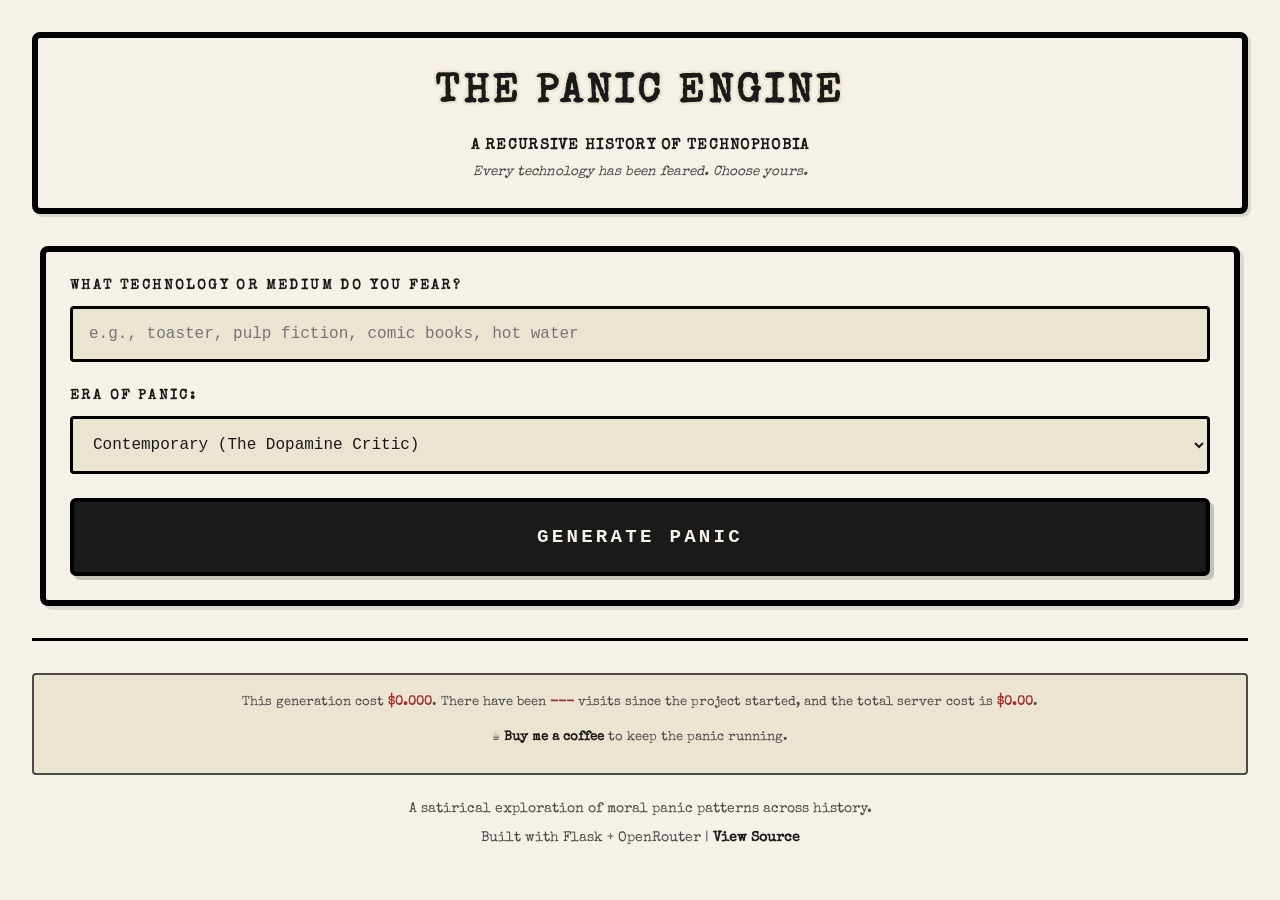
==== index.html @ 598c80df "Initial commit: The Panic Engine - vintage propaganda manifesto generator Complete vintage moral pan" ====
<!DOCTYPE html>
<html lang="en">
<head>
    <meta charset="UTF-8">
    <meta name="viewport" content="width=device-width, initial-scale=1.0">
    <title>THE PANIC ENGINE - A Recursive History of Technophobia</title>
    <meta name="description" content="Generate satirical moral panic manifestos against any technology, filtered through historical era anxieties.">
    <link rel="preconnect" href="https://fonts.googleapis.com">
    <link rel="preconnect" href="https://fonts.gstatic.com" crossorigin>
    <link href="https://fonts.googleapis.com/css2?family=Special+Elite&display=swap" rel="stylesheet">
    <link rel="stylesheet" href="styles.css">
</head>
<body>
    <header>
        <h1>THE PANIC ENGINE</h1>
        <p class="tagline">A Recursive History of Technophobia</p>
        <p class="subtitle">Every technology has been feared. Choose yours.</p>
    </header>

    <main>
        <!-- Output zone at TOP -->
        <section class="output-zone hidden">
            <div class="manifesto-container">
                <h2>THE MANIFESTO</h2>

                <!-- Panic card image at top center -->
                <img id="panic-card" class="panic-card" src="data:image/svg+xml,%3Csvg xmlns='http://www.w3.org/2000/svg' width='400' height='600' viewBox='0 0 400 600'%3E%3Crect width='400' height='600' fill='%23f5f1e8'/%3E%3Crect x='10' y='10' width='380' height='580' fill='none' stroke='%231a1a1a' stroke-width='8' rx='12'/%3E%3Ctext x='200' y='300' font-family='Courier New' font-size='20' text-anchor='middle' fill='%231a1a1a'%3EGenerating%3C/text%3E%3Ctext x='200' y='330' font-family='Courier New' font-size='20' text-anchor='middle' fill='%231a1a1a'%3EPanic Card...%3C/text%3E%3C/svg%3E" alt="Panic Card">

                <div id="manifesto-text" class="manifesto-text"></div>
                <button id="copy-btn" class="action-btn">📋 COPY TEXT</button>
            </div>
        </section>

        <div id="status" class="status-message"></div>

        <!-- Generator controls at BOTTOM -->
        <section class="input-zone">
            <div class="input-group">
                <label for="tech-input">What technology or medium do you fear?</label>
                <input
                    type="text"
                    id="tech-input"
                    placeholder="e.g., toaster, pulp fiction, comic books, hot water"
                    autocomplete="off"
                >
            </div>

            <div class="input-group">
                <label for="era-select">Era of panic:</label>
                <select id="era-select">
                    <option value="antiquity">Antiquity (The Philosopher)</option>
                    <option value="victorian">Victorian (The Moralist)</option>
                    <option value="atomic">Atomic Age (The Conformist)</option>
                    <option value="contemporary" selected>Contemporary (The Dopamine Critic)</option>
                    <option value="auto">Let the Engine Decide</option>
                </select>
            </div>

            <button id="generate-btn" class="generate-btn">GENERATE PANIC</button>
        </section>
    </main>

    <footer>
        <div class="stats-narrative">
            <p id="stats-text">
                This generation cost <span id="cost-amount">$0.000</span>.
                There have been <span id="stats-visits">---</span> visits since the project started,
                and the total server cost is <span id="stats-total-cost">$0.00</span>.
            </p>
            <p class="coffee-link">
                <a href="https://buymeacoffee.com/altheacode" target="_blank">☕ Buy me a coffee</a> to keep the panic running.
            </p>
        </div>
        <p class="project-info">A satirical exploration of moral panic patterns across history.</p>
        <p class="project-info">Built with Flask + OpenRouter | <a href="https://github.com/altheacode" target="_blank">View Source</a></p>
    </footer>

    <script src="app.js"></script>
</body>
</html>
---- styles.css ----
/* THE PANIC ENGINE - Vintage Propaganda Pamphlet Aesthetic */

:root {
    --paper: #f5f1e8;
    --paper-dark: #ebe4d1;
    --ink: #1a1a1a;
    --ink-light: #4a4a4a;
    --border: #000000;
    --error: #8b0000;
    --highlight: #a52a2a;
}

* {
    margin: 0;
    padding: 0;
    box-sizing: border-box;
}

body {
    background: var(--paper);
    color: var(--ink);
    font-family: 'Special Elite', 'Courier New', 'Courier', monospace;
    line-height: 1.6;
    padding: 2rem;
    min-height: 100vh;
}

header {
    text-align: center;
    margin-bottom: 1.5rem;
    padding: 1.5rem;
    border: 6px solid var(--border);
    border-radius: 8px;
    background: var(--paper);
    box-shadow: 3px 3px 0 rgba(0,0,0,0.1);
}

h1 {
    font-size: 2.5rem;
    letter-spacing: 0.2rem;
    margin-bottom: 0.5rem;
    font-weight: 900;
    text-transform: uppercase;
    /* Inline/outline text effect like the sample cards */
    text-shadow:
        -2px -2px 0 var(--paper-dark),
        2px -2px 0 var(--paper-dark),
        -2px 2px 0 var(--paper-dark),
        2px 2px 0 var(--paper-dark);
}

.tagline {
    font-size: 0.95rem;
    margin-bottom: 0.25rem;
    font-weight: bold;
    text-transform: uppercase;
    letter-spacing: 0.08rem;
}

.subtitle {
    font-size: 0.85rem;
    color: var(--ink-light);
    font-style: italic;
}

main {
    max-width: 1200px;
    margin: 0 auto;
}

/* Input Zone - Card Style (now at bottom) */
.input-zone {
    margin-top: 2rem;
    padding: 1.5rem;
    border: 6px solid var(--border);
    border-radius: 8px;
    background: var(--paper);
    box-shadow: 4px 4px 0 rgba(0,0,0,0.1);
}

.input-group {
    margin-bottom: 1.5rem;
}

label {
    display: block;
    margin-bottom: 0.5rem;
    font-size: 0.85rem;
    text-transform: uppercase;
    letter-spacing: 0.15rem;
    font-weight: bold;
}

input[type="text"],
select {
    width: 100%;
    padding: 1rem;
    background: var(--paper-dark);
    color: var(--ink);
    border: 3px solid var(--border);
    border-radius: 4px;
    font-family: 'Courier New', monospace;
    font-size: 1rem;
}

input[type="text"]:focus,
select:focus {
    outline: none;
    background: #fff;
    border-color: var(--ink);
}

.generate-btn {
    width: 100%;
    padding: 1.5rem;
    background: var(--ink);
    color: var(--paper);
    border: 4px solid var(--border);
    border-radius: 6px;
    font-family: 'Courier New', monospace;
    font-size: 1.2rem;
    font-weight: bold;
    letter-spacing: 0.2rem;
    text-transform: uppercase;
    cursor: pointer;
    transition: all 0.2s;
    box-shadow: 4px 4px 0 rgba(0,0,0,0.2);
}

.generate-btn:hover {
    transform: translate(2px, 2px);
    box-shadow: 2px 2px 0 rgba(0,0,0,0.2);
}

.generate-btn:active {
    transform: translate(4px, 4px);
    box-shadow: none;
}

.generate-btn:disabled {
    opacity: 0.6;
    cursor: not-allowed;
    animation: pulse 1.5s infinite;
}

@keyframes pulse {
    0%, 100% { opacity: 0.6; }
    50% { opacity: 0.8; }
}

/* Output Zone - at top of page */
.output-zone {
    margin-bottom: 1.5rem;
}

.output-zone.hidden {
    display: none;
}

.manifesto-container {
    border: 6px solid var(--border);
    border-radius: 8px;
    padding: 1.5rem;
    background: var(--paper);
    box-shadow: 4px 4px 0 rgba(0,0,0,0.1);
}

.panic-card {
    display: block;
    max-width: 250px;
    width: 100%;
    height: auto;
    margin: 0 auto 1.5rem auto;
    border: 3px solid var(--border);
    border-radius: 4px;
    box-shadow: 2px 2px 0 rgba(0,0,0,0.1);
}

h2 {
    font-size: 1.1rem;
    letter-spacing: 0.15rem;
    margin-bottom: 1rem;
    text-transform: uppercase;
    font-weight: 900;
    text-align: center;
    border-bottom: 2px solid var(--border);
    padding-bottom: 0.4rem;
}

.manifesto-text {
    margin-bottom: 1rem;
    font-size: 0.95rem;
    line-height: 1.8;
}

.manifesto-text h3 {
    font-size: 1.4rem;
    font-weight: 900;
    margin-bottom: 1rem;
    text-transform: uppercase;
    letter-spacing: 0.12rem;
    text-align: center;
}

.manifesto-text p {
    margin-bottom: 1rem;
}

.manifesto-text strong {
    font-weight: 900;
    color: var(--ink);
}


.action-btn {
    width: 100%;
    padding: 1rem;
    background: var(--paper-dark);
    color: var(--ink);
    border: 3px solid var(--border);
    border-radius: 4px;
    font-family: 'Courier New', monospace;
    font-size: 0.9rem;
    font-weight: bold;
    cursor: pointer;
    transition: all 0.2s;
    text-transform: uppercase;
    letter-spacing: 0.1rem;
}

.action-btn:hover {
    background: var(--ink);
    color: var(--paper);
}

/* Footer with narrative stats */
.stats-narrative {
    margin-bottom: 1.5rem;
    padding: 1rem;
    background: var(--paper-dark);
    border: 2px solid var(--ink-light);
    border-radius: 4px;
}

.stats-narrative p {
    font-size: 0.8rem;
    line-height: 1.8;
    margin-bottom: 0.5rem;
}

.stats-narrative #cost-amount,
.stats-narrative #stats-visits,
.stats-narrative #stats-total-cost {
    font-weight: bold;
    color: var(--highlight);
}

.coffee-link {
    margin-top: 0.75rem;
    font-size: 0.8rem;
}

.coffee-link a {
    color: var(--ink);
    font-weight: bold;
    text-decoration: none;
}

.coffee-link a:hover {
    text-decoration: underline;
}

.project-info {
    margin-bottom: 0.5rem;
}

/* Status Messages */
.status-message {
    padding: 1rem;
    margin-top: 2rem;
    border: 3px solid var(--border);
    border-radius: 4px;
    text-align: center;
    display: none;
    background: var(--paper-dark);
    font-weight: bold;
    text-transform: uppercase;
    font-size: 0.9rem;
    letter-spacing: 0.05rem;
}

.status-message.show {
    display: block;
}

.status-message.error {
    border-color: var(--error);
    color: var(--error);
    background: #fef5f5;
}

/* Footer */
footer {
    text-align: center;
    padding-top: 2rem;
    margin-top: 2rem;
    border-top: 3px solid var(--border);
    color: var(--ink-light);
    font-size: 0.85rem;
}

footer a {
    color: var(--ink);
    text-decoration: none;
    font-weight: bold;
}

footer a:hover {
    text-decoration: underline;
}

/* Responsive Design */
@media (max-width: 768px) {
    body {
        padding: 1rem;
    }

    h1 {
        font-size: 2rem;
        letter-spacing: 0.2rem;
    }

    header {
        padding: 1.5rem;
        border-width: 6px;
    }

    .panic-card {
        max-width: 100%;
    }

    .cost-grid {
        grid-template-columns: 1fr 1fr;
    }
}

@media (max-width: 480px) {
    h1 {
        font-size: 1.5rem;
        letter-spacing: 0.15rem;
    }

    .tagline {
        font-size: 0.9rem;
    }

    .cost-grid {
        grid-template-columns: 1fr;
    }

    .input-zone,
    .manifesto-container,
    .card-container,
    .cost-zone {
        padding: 1rem;
    }
}

/* Add subtle texture overlay (optional) */
body::before {
    content: '';
    position: fixed;
    top: 0;
    left: 0;
    width: 100%;
    height: 100%;
    opacity: 0.03;
    pointer-events: none;
    background-image:
        repeating-linear-gradient(0deg, transparent, transparent 2px, rgba(0,0,0,0.05) 2px, rgba(0,0,0,0.05) 4px);
    z-index: -1;
}
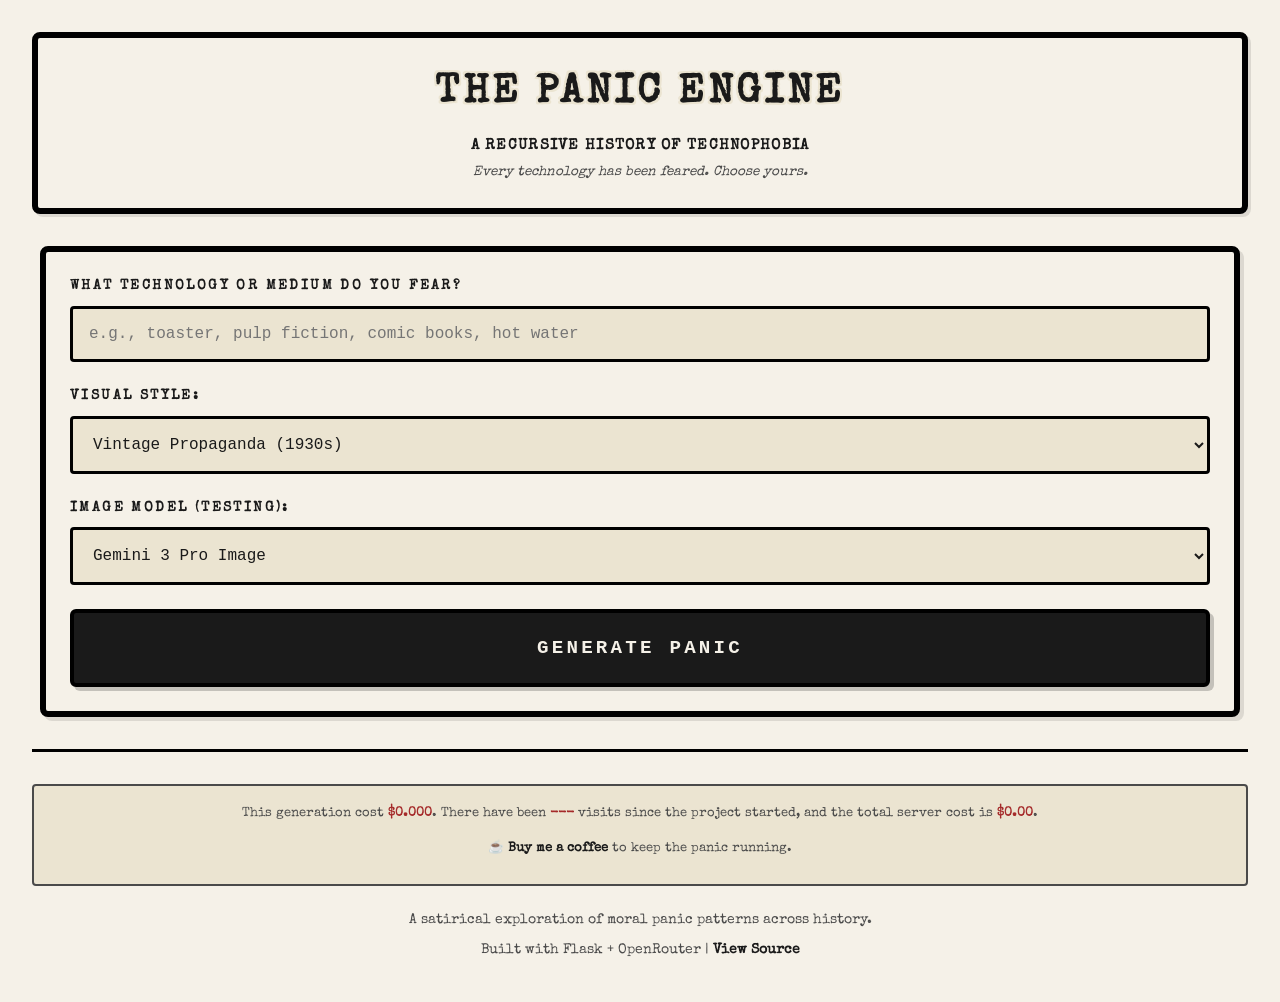
==== commit 10e0ba1e: "Add dynamic styling system and AI-driven UX improvements Major Features: - AI auto-selects era based" ====
--- a/index.html
+++ b/index.html
@@ -7,8 +7,9 @@
     <meta name="description" content="Generate satirical moral panic manifestos against any technology, filtered through historical era anxieties.">
     <link rel="preconnect" href="https://fonts.googleapis.com">
     <link rel="preconnect" href="https://fonts.gstatic.com" crossorigin>
-    <link href="https://fonts.googleapis.com/css2?family=Special+Elite&display=swap" rel="stylesheet">
+    <link href="https://fonts.googleapis.com/css2?family=Special+Elite&family=Oswald:wght@400;700&family=Archivo+Black&family=Courier+Prime:wght@400;700&family=VT323&display=swap" rel="stylesheet">
     <link rel="stylesheet" href="styles.css">
+    <link rel="stylesheet" href="styles-indie.css" id="indie-styles" disabled>
 </head>
 <body>
     <header>
@@ -23,10 +24,12 @@
             <div class="manifesto-container">
                 <h2>THE MANIFESTO</h2>
 
-                <!-- Panic card image at top center -->
-                <img id="panic-card" class="panic-card" src="data:image/svg+xml,%3Csvg xmlns='http://www.w3.org/2000/svg' width='400' height='600' viewBox='0 0 400 600'%3E%3Crect width='400' height='600' fill='%23f5f1e8'/%3E%3Crect x='10' y='10' width='380' height='580' fill='none' stroke='%231a1a1a' stroke-width='8' rx='12'/%3E%3Ctext x='200' y='300' font-family='Courier New' font-size='20' text-anchor='middle' fill='%231a1a1a'%3EGenerating%3C/text%3E%3Ctext x='200' y='330' font-family='Courier New' font-size='20' text-anchor='middle' fill='%231a1a1a'%3EPanic Card...%3C/text%3E%3C/svg%3E" alt="Panic Card">
+                <div class="manifesto-content">
+                    <div id="manifesto-text" class="manifesto-text">
+                        <!-- Panic card will be inserted after h3 by JavaScript -->
+                    </div>
+                </div>
 
-                <div id="manifesto-text" class="manifesto-text"></div>
                 <button id="copy-btn" class="action-btn">📋 COPY TEXT</button>
             </div>
         </section>
@@ -46,13 +49,18 @@
             </div>
 
             <div class="input-group">
-                <label for="era-select">Era of panic:</label>
-                <select id="era-select">
-                    <option value="antiquity">Antiquity (The Philosopher)</option>
-                    <option value="victorian">Victorian (The Moralist)</option>
-                    <option value="atomic">Atomic Age (The Conformist)</option>
-                    <option value="contemporary" selected>Contemporary (The Dopamine Critic)</option>
-                    <option value="auto">Let the Engine Decide</option>
+                <label for="style-select">Visual Style:</label>
+                <select id="style-select">
+                    <option value="vintage">Vintage Propaganda (1930s)</option>
+                    <option value="indie">Indie Comics (Contemporary)</option>
+                </select>
+            </div>
+
+            <div class="input-group">
+                <label for="model-select">Image Model (testing):</label>
+                <select id="model-select">
+                    <option value="google/gemini-3-pro-image-preview">Gemini 3 Pro Image</option>
+                    <option value="openai/gpt-5-image-mini">GPT-5 Image Mini</option>
                 </select>
             </div>
 
--- a/styles.css
+++ b/styles.css
@@ -25,6 +25,57 @@
     min-height: 100vh;
 }
 
+/* Dynamic font categories based on technology type */
+.manifesto-container.font-industrial {
+    font-family: 'Oswald', sans-serif;
+    font-weight: 500;
+    letter-spacing: 0.03rem;
+}
+
+.manifesto-container.font-industrial .manifesto-text {
+    font-size: 1.15rem;
+    line-height: 1.8;
+}
+
+.manifesto-container.font-domestic {
+    font-family: 'Special Elite', 'Courier New', monospace;
+}
+
+.manifesto-container.font-domestic .manifesto-text {
+    font-size: 1.1rem;
+    line-height: 1.9;
+}
+
+.manifesto-container.font-media {
+    font-family: 'Archivo Black', sans-serif;
+    letter-spacing: 0.02rem;
+}
+
+.manifesto-container.font-media .manifesto-text {
+    font-size: 1.15rem;
+    line-height: 1.8;
+}
+
+.manifesto-container.font-medical {
+    font-family: 'Courier Prime', 'Courier New', monospace;
+    letter-spacing: 0.01rem;
+}
+
+.manifesto-container.font-medical .manifesto-text {
+    font-size: 1.1rem;
+    line-height: 1.9;
+}
+
+.manifesto-container.font-digital {
+    font-family: 'VT323', monospace;
+    letter-spacing: 0.02rem;
+}
+
+.manifesto-container.font-digital .manifesto-text {
+    font-size: 1.35rem;
+    line-height: 1.8;
+}
+
 header {
     text-align: center;
     margin-bottom: 1.5rem;
@@ -165,51 +216,78 @@
     box-shadow: 4px 4px 0 rgba(0,0,0,0.1);
 }
 
+.manifesto-content {
+    overflow: auto; /* Clearfix for float */
+}
+
 .panic-card {
-    display: block;
-    max-width: 250px;
+    float: right;
+    max-width: 350px;
     width: 100%;
     height: auto;
-    margin: 0 auto 1.5rem auto;
+    margin: 0 0 1.5rem 1.5rem;
     border: 3px solid var(--border);
     border-radius: 4px;
     box-shadow: 2px 2px 0 rgba(0,0,0,0.1);
+    opacity: 1;
+    transition: opacity 0.5s ease-in-out, box-shadow 0.5s ease-in-out;
+}
+
+/* Loading state - lighter opacity with pulsing glow */
+.panic-card.loading {
+    opacity: 0.5;
+    animation: pulseGlow 2s ease-in-out infinite;
+}
+
+/* Loaded state - full opacity, bold presence */
+.panic-card.loaded {
+    opacity: 1;
+    box-shadow: 4px 4px 0 rgba(0,0,0,0.3);
+}
+
+@keyframes pulseGlow {
+    0%, 100% {
+        box-shadow: 2px 2px 0 rgba(0,0,0,0.1), 0 0 25px rgba(255, 200, 0, 0.4);
+        opacity: 0.5;
+    }
+    50% {
+        box-shadow: 2px 2px 0 rgba(0,0,0,0.2), 0 0 40px rgba(255, 80, 0, 0.6);
+        opacity: 0.7;
+    }
 }
 
 h2 {
-    font-size: 1.1rem;
-    letter-spacing: 0.15rem;
-    margin-bottom: 1rem;
+    font-size: 3.5rem;
+    letter-spacing: 0.25rem;
+    margin-bottom: 1.5rem;
     text-transform: uppercase;
     font-weight: 900;
     text-align: center;
-    border-bottom: 2px solid var(--border);
-    padding-bottom: 0.4rem;
+    border-bottom: 4px solid var(--border);
+    padding-bottom: 0.75rem;
 }
 
 .manifesto-text {
     margin-bottom: 1rem;
-    font-size: 0.95rem;
-    line-height: 1.8;
+    font-size: 1.1rem;
+    line-height: 1.9;
 }
 
 .manifesto-text h3 {
-    font-size: 1.4rem;
+    font-size: 2.5rem;
     font-weight: 900;
-    margin-bottom: 1rem;
-    text-transform: uppercase;
-    letter-spacing: 0.12rem;
+    margin-bottom: 1.5rem;
+    text-transform: uppercase;
+    letter-spacing: 0.2rem;
     text-align: center;
+    clear: both;
+    width: 100%;
 }
 
 .manifesto-text p {
     margin-bottom: 1rem;
 }
 
-.manifesto-text strong {
-    font-weight: 900;
-    color: var(--ink);
-}
 
 
 .action-btn {
@@ -336,7 +414,14 @@
     }
 
     .panic-card {
+        float: none;
         max-width: 100%;
+        margin: 0 auto 1.5rem auto;
+    }
+
+    /* Keep animations on mobile */
+    .panic-card.loading {
+        animation: pulseGlow 2s ease-in-out infinite;
     }
 
     .cost-grid {
--- a/styles-indie.css
+++ b/styles-indie.css
@@ -0,0 +1,170 @@
+/* INDIE COMICS STYLE - Contemporary, colorful, Daniel Clowes aesthetic */
+
+:root {
+    --paper: #f8f4e6;
+    --paper-dark: #e8dcc0;
+    --ink: #2d2d2d;
+    --ink-light: #6a6a6a;
+    --border: #2d2d2d;
+    --accent-yellow: #f4d03f;
+    --accent-blue: #7fb3d5;
+    --accent-pink: #f5b7b1;
+    --accent-coral: #ec7063;
+}
+
+body {
+    background: var(--paper);
+    background-image:
+        repeating-linear-gradient(0deg, transparent, transparent 40px, rgba(0,0,0,0.02) 40px, rgba(0,0,0,0.02) 41px);
+}
+
+header {
+    background: linear-gradient(135deg, var(--accent-yellow) 0%, var(--accent-coral) 100%);
+    border: 4px solid var(--border);
+    box-shadow: 6px 6px 0 rgba(0,0,0,0.15);
+}
+
+h1 {
+    color: var(--ink);
+    text-shadow:
+        3px 3px 0 rgba(255,255,255,0.5),
+        -1px -1px 0 var(--border);
+}
+
+.tagline {
+    color: var(--ink);
+    opacity: 0.85;
+}
+
+.subtitle {
+    color: var(--ink);
+    opacity: 0.7;
+}
+
+.input-zone {
+    background: #ffffff;
+    border: 4px solid var(--border);
+    box-shadow: 6px 6px 0 rgba(0,0,0,0.1);
+}
+
+.generate-btn {
+    background: var(--accent-coral);
+    color: white;
+    border: 4px solid var(--border);
+    box-shadow: 5px 5px 0 rgba(0,0,0,0.2);
+    text-shadow: 1px 1px 0 rgba(0,0,0,0.2);
+}
+
+.generate-btn:hover {
+    background: var(--accent-pink);
+    transform: translate(3px, 3px);
+    box-shadow: 2px 2px 0 rgba(0,0,0,0.2);
+}
+
+.generate-btn:active {
+    transform: translate(5px, 5px);
+    box-shadow: none;
+}
+
+.manifesto-container {
+    background: #ffffff;
+    border: 4px solid var(--border);
+    box-shadow: 6px 6px 0 rgba(0,0,0,0.1);
+}
+
+h2 {
+    background: linear-gradient(90deg, var(--accent-blue) 0%, var(--accent-pink) 100%);
+    color: white;
+    border-bottom: none;
+    padding: 1rem;
+    margin: -1.5rem -1.5rem 1.5rem -1.5rem;
+    text-shadow: 2px 2px 0 rgba(0,0,0,0.2);
+    border-radius: 4px 4px 0 0;
+    clear: both;
+}
+
+.manifesto-content {
+    clear: both;
+}
+
+.panic-card {
+    max-width: 400px;
+    clear: right;
+}
+
+.manifesto-text h3 {
+    color: var(--accent-coral);
+    border-bottom: 3px solid var(--accent-yellow);
+    padding-bottom: 0.5rem;
+    text-shadow: 1px 1px 0 rgba(0,0,0,0.05);
+}
+
+.manifesto-text p {
+    color: var(--ink);
+}
+
+.panic-card {
+    border: 4px solid var(--border);
+    box-shadow: 5px 5px 0 rgba(0,0,0,0.15);
+    border-radius: 8px;
+}
+
+.panic-card.loaded {
+    box-shadow: 6px 6px 0 var(--accent-yellow);
+}
+
+.action-btn {
+    background: var(--accent-blue);
+    color: white;
+    border: 3px solid var(--border);
+    text-shadow: 1px 1px 0 rgba(0,0,0,0.15);
+}
+
+.action-btn:hover {
+    background: var(--accent-yellow);
+    color: var(--ink);
+}
+
+.stats-narrative {
+    background: var(--accent-yellow);
+    border: 3px solid var(--border);
+    box-shadow: 4px 4px 0 rgba(0,0,0,0.1);
+}
+
+.status-message {
+    background: var(--accent-pink);
+    border: 3px solid var(--border);
+    box-shadow: 4px 4px 0 rgba(0,0,0,0.1);
+}
+
+.status-message.error {
+    background: var(--accent-coral);
+    color: white;
+    border-color: #c0392b;
+}
+
+footer {
+    border-top: 4px solid var(--border);
+    color: var(--ink-light);
+}
+
+/* Colorful accents for different font categories */
+.manifesto-container.font-industrial h2 {
+    background: linear-gradient(90deg, #5d6d7e 0%, #85929e 100%);
+}
+
+.manifesto-container.font-domestic h2 {
+    background: linear-gradient(90deg, var(--accent-yellow) 0%, #f39c12 100%);
+}
+
+.manifesto-container.font-media h2 {
+    background: linear-gradient(90deg, var(--accent-pink) 0%, var(--accent-coral) 100%);
+}
+
+.manifesto-container.font-medical h2 {
+    background: linear-gradient(90deg, #aed6f1 0%, var(--accent-blue) 100%);
+}
+
+.manifesto-container.font-digital h2 {
+    background: linear-gradient(90deg, #a569bd 0%, #8e44ad 100%);
+}
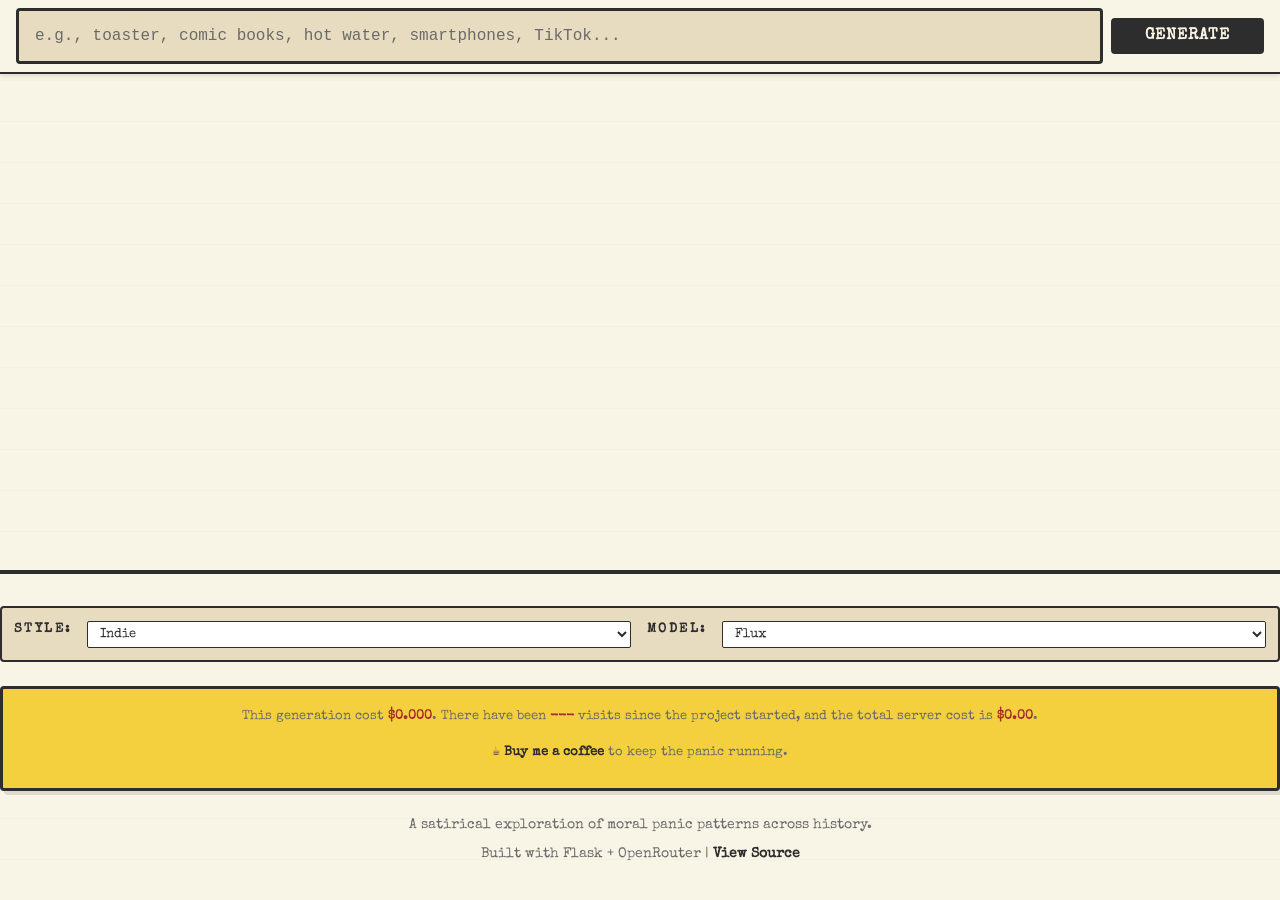
==== commit 1b5fca7b: "Implement Quick Card Mode: Trading card collection interface MAJOR REDESIGN: From single manifesto g" ====
--- a/index.html
+++ b/index.html
@@ -10,6 +10,7 @@
     <link href="https://fonts.googleapis.com/css2?family=Special+Elite&family=Oswald:wght@400;700&family=Archivo+Black&family=Courier+Prime:wght@400;700&family=VT323&display=swap" rel="stylesheet">
     <link rel="stylesheet" href="styles.css">
     <link rel="stylesheet" href="styles-indie.css" id="indie-styles" disabled>
+    <link rel="stylesheet" href="styles-midcentury.css" id="midcentury-styles" disabled>
 </head>
 <body>
     <header>
@@ -18,8 +19,27 @@
         <p class="subtitle">Every technology has been feared. Choose yours.</p>
     </header>
 
+    <!-- Compact Top Toolbar -->
+    <nav class="control-toolbar">
+        <input
+            type="text"
+            id="tech-input"
+            placeholder="e.g., toaster, comic books, hot water, smartphones, TikTok..."
+            autocomplete="off"
+            class="toolbar-input"
+        >
+        <button id="generate-btn" class="toolbar-generate-btn">GENERATE</button>
+    </nav>
+
     <main>
-        <!-- Output zone at TOP -->
+        <div id="status" class="status-message"></div>
+
+        <!-- Quick Card Output Zone - Multiple cards spread across screen -->
+        <section class="quick-card-zone" id="card-spread">
+            <!-- Cards will be added here dynamically -->
+        </section>
+
+        <!-- Full Manifesto Output zone -->
         <section class="output-zone hidden">
             <div class="manifesto-container">
                 <h2>THE MANIFESTO</h2>
@@ -33,42 +53,25 @@
                 <button id="copy-btn" class="action-btn">📋 COPY TEXT</button>
             </div>
         </section>
-
-        <div id="status" class="status-message"></div>
-
-        <!-- Generator controls at BOTTOM -->
-        <section class="input-zone">
-            <div class="input-group">
-                <label for="tech-input">What technology or medium do you fear?</label>
-                <input
-                    type="text"
-                    id="tech-input"
-                    placeholder="e.g., toaster, pulp fiction, comic books, hot water"
-                    autocomplete="off"
-                >
-            </div>
-
-            <div class="input-group">
-                <label for="style-select">Visual Style:</label>
-                <select id="style-select">
-                    <option value="vintage">Vintage Propaganda (1930s)</option>
-                    <option value="indie">Indie Comics (Contemporary)</option>
-                </select>
-            </div>
-
-            <div class="input-group">
-                <label for="model-select">Image Model (testing):</label>
-                <select id="model-select">
-                    <option value="google/gemini-3-pro-image-preview">Gemini 3 Pro Image</option>
-                    <option value="openai/gpt-5-image-mini">GPT-5 Image Mini</option>
-                </select>
-            </div>
-
-            <button id="generate-btn" class="generate-btn">GENERATE PANIC</button>
-        </section>
     </main>
 
     <footer>
+        <div class="footer-settings">
+            <label class="footer-label">Style:</label>
+            <select id="style-select" class="footer-select">
+                <option value="vintage">Vintage</option>
+                <option value="indie" selected>Indie</option>
+                <option value="midcentury">Mid-Century</option>
+            </select>
+
+            <label class="footer-label">Model:</label>
+            <select id="model-select" class="footer-select">
+                <option value="google/gemini-3-pro-image-preview">Gemini</option>
+                <option value="openai/gpt-5-image-mini">GPT-5</option>
+                <option value="black-forest-labs/flux.2-klein-4b" selected>Flux</option>
+            </select>
+        </div>
+
         <div class="stats-narrative">
             <p id="stats-text">
                 This generation cost <span id="cost-amount">$0.000</span>.
--- a/styles.css
+++ b/styles.css
@@ -21,8 +21,76 @@
     color: var(--ink);
     font-family: 'Special Elite', 'Courier New', 'Courier', monospace;
     line-height: 1.6;
+    padding: 0;
+    min-height: 100vh;
+}
+
+/* === COMPACT TOP TOOLBAR === */
+.control-toolbar {
+    position: sticky;
+    top: 0;
+    z-index: 100;
+    background: var(--paper);
+    border-bottom: 2px solid var(--border);
+    padding: 0.5rem 1rem;
+    display: flex;
+    align-items: center;
+    gap: 0.5rem;
+    flex-wrap: nowrap;
+    box-shadow: 0 2px 4px rgba(0, 0, 0, 0.1);
+}
+
+.toolbar-input {
+    flex: 1 1 auto;
+    min-width: 300px;
+    padding: 0.5rem 1rem;
+    background: white;
+    border: 2px solid var(--border);
+    font-family: inherit;
+    font-size: 1rem;
+    font-weight: 500;
+    border-radius: 4px;
+}
+
+.toolbar-input::placeholder {
+    color: var(--ink-light);
+    font-weight: 400;
+}
+
+.toolbar-input:focus {
+    outline: none;
+    border-color: var(--highlight);
+}
+
+.toolbar-generate-btn {
+    padding: 0.5rem 2rem;
+    background: var(--ink);
+    color: var(--paper);
+    border: 2px solid var(--border);
+    font-family: inherit;
+    font-size: 1rem;
+    font-weight: 900;
+    letter-spacing: 0.05rem;
+    cursor: pointer;
+    border-radius: 4px;
+    transition: all 0.2s ease;
+    text-transform: uppercase;
+    white-space: nowrap;
+}
+
+.toolbar-generate-btn:hover:not(:disabled) {
+    background: var(--highlight);
+    transform: translateY(-2px);
+    box-shadow: 0 4px 8px rgba(0,0,0,0.2);
+}
+
+.toolbar-generate-btn:disabled {
+    opacity: 0.5;
+    cursor: not-allowed;
+}
+
+main {
     padding: 2rem;
-    min-height: 100vh;
 }
 
 /* Dynamic font categories based on technology type */
@@ -77,13 +145,7 @@
 }
 
 header {
-    text-align: center;
-    margin-bottom: 1.5rem;
-    padding: 1.5rem;
-    border: 6px solid var(--border);
-    border-radius: 8px;
-    background: var(--paper);
-    box-shadow: 3px 3px 0 rgba(0,0,0,0.1);
+    display: none; /* Hidden - toolbar serves as header now */
 }
 
 h1 {
@@ -354,8 +416,8 @@
 
 /* Status Messages */
 .status-message {
-    padding: 1rem;
-    margin-top: 2rem;
+    padding: 0.75rem;
+    margin: 1rem 0;
     border: 3px solid var(--border);
     border-radius: 4px;
     text-align: center;
@@ -363,7 +425,7 @@
     background: var(--paper-dark);
     font-weight: bold;
     text-transform: uppercase;
-    font-size: 0.9rem;
+    font-size: 0.85rem;
     letter-spacing: 0.05rem;
 }
 
@@ -385,6 +447,35 @@
     border-top: 3px solid var(--border);
     color: var(--ink-light);
     font-size: 0.85rem;
+}
+
+.footer-settings {
+    display: flex;
+    align-items: center;
+    justify-content: center;
+    gap: 1rem;
+    margin-bottom: 1.5rem;
+    padding: 0.75rem;
+    background: var(--paper-dark);
+    border: 2px solid var(--border);
+    border-radius: 4px;
+}
+
+.footer-label {
+    font-size: 0.8rem;
+    font-weight: 600;
+    color: var(--ink);
+}
+
+.footer-select {
+    padding: 0.3rem 0.5rem;
+    background: white;
+    border: 1px solid var(--border);
+    font-family: inherit;
+    font-size: 0.8rem;
+    font-weight: 500;
+    border-radius: 2px;
+    cursor: pointer;
 }
 
 footer a {
@@ -465,3 +556,218 @@
         repeating-linear-gradient(0deg, transparent, transparent 2px, rgba(0,0,0,0.05) 2px, rgba(0,0,0,0.05) 4px);
     z-index: -1;
 }
+
+/* === QUICK CARD MODE === */
+
+.mode-toggle {
+    margin-bottom: 2rem;
+    padding: 1.5rem;
+    background: var(--paper-dark);
+    border: 3px solid var(--border);
+    border-radius: 4px;
+}
+
+.mode-label {
+    display: block;
+    font-size: 1.1rem;
+    font-weight: 900;
+    letter-spacing: 0.1rem;
+    text-transform: uppercase;
+    margin-bottom: 1rem;
+}
+
+.mode-options {
+    display: flex;
+    gap: 2rem;
+}
+
+.radio-option {
+    display: flex;
+    align-items: center;
+    gap: 0.5rem;
+    cursor: pointer;
+    font-size: 1.1rem;
+    font-weight: 700;
+    padding: 0.5rem 1rem;
+    background: var(--paper);
+    border: 2px solid var(--border);
+    border-radius: 4px;
+    transition: all 0.2s ease;
+}
+
+.radio-option:hover {
+    background: var(--ink);
+    color: var(--paper);
+}
+
+.radio-option input[type="radio"] {
+    width: 20px;
+    height: 20px;
+    cursor: pointer;
+}
+
+.radio-option input[type="radio"]:checked + span {
+    font-weight: 900;
+}
+
+/* Quick Card Display Zone - Multiple cards spread */
+.quick-card-zone {
+    display: flex;
+    flex-wrap: wrap;
+    gap: 2rem;
+    justify-content: center;
+    align-items: flex-start;
+    padding: 2rem;
+    min-height: 400px;
+}
+
+.quick-card-display {
+    background: white;
+    border: 4px solid var(--border);
+    border-radius: 12px;
+    box-shadow: 3px 3px 0 rgba(0,0,0,0.3);
+    overflow: hidden;
+    width: 240px;
+    flex-shrink: 0;
+    transition: transform 0.3s ease, box-shadow 0.3s ease;
+}
+
+.quick-card-display:hover {
+    transform: translateY(-4px) !important; /* Override rotation slightly */
+    box-shadow: 5px 5px 10px rgba(0,0,0,0.4);
+    z-index: 10;
+}
+
+.quick-card-title {
+    background: var(--ink);
+    color: var(--paper);
+    font-size: 1.1rem;
+    font-weight: 900;
+    letter-spacing: 0.08rem;
+    text-transform: uppercase;
+    text-align: center;
+    padding: 0.8rem 0.6rem;
+    margin: 0;
+    border-bottom: 2px solid var(--border);
+    line-height: 1.2;
+}
+
+.quick-card-image {
+    display: block;
+    width: 100%;
+    height: 240px;
+    object-fit: cover;
+    border-top: none;
+    border-bottom: 2px solid var(--border);
+    background: white;
+}
+
+.quick-card-image.loading {
+    opacity: 0.5;
+    animation: loadingPulse 2s ease-in-out infinite;
+}
+
+.quick-card-passage {
+    padding: 0.8rem;
+    font-size: 0.75rem;
+    line-height: 1.4;
+    font-weight: 500;
+    text-align: center;
+    margin: 0;
+    color: var(--ink);
+    min-height: 80px;
+    display: flex;
+    align-items: center;
+    justify-content: center;
+}
+
+.quick-card-passage.loading {
+    color: var(--ink-light);
+    font-style: italic;
+}
+
+.quick-card-passage.loading::after {
+    content: '';
+    animation: thinkingDots 1.5s infinite;
+}
+
+@keyframes thinkingDots {
+    0%, 20% {
+        content: '';
+    }
+    40% {
+        content: '.';
+    }
+    60% {
+        content: '..';
+    }
+    80%, 100% {
+        content: '...';
+    }
+}
+
+/* Responsive */
+@media (max-width: 768px) {
+    .control-toolbar {
+        flex-wrap: wrap;
+        gap: 0.5rem;
+        padding: 0.75rem;
+    }
+
+    .toolbar-input {
+        flex: 1 1 100%;
+        min-width: 100%;
+    }
+
+    .toolbar-label {
+        font-size: 0.75rem;
+    }
+
+    .toolbar-select {
+        flex: 1 1 auto;
+        max-width: none;
+    }
+
+    .toolbar-mode-toggle {
+        flex: 1 1 100%;
+        justify-content: space-around;
+    }
+
+    .toolbar-generate-btn {
+        flex: 1 1 100%;
+        padding: 0.8rem;
+    }
+
+    main {
+        padding: 1rem;
+    }
+
+    .quick-card-zone {
+        padding: 1rem;
+        gap: 1rem;
+    }
+
+    .quick-card-display {
+        width: 220px;
+    }
+
+    .quick-card-image {
+        height: 220px;
+    }
+
+    .quick-card-title {
+        font-size: 1rem;
+        padding: 0.7rem 0.5rem;
+    }
+
+    .quick-card-passage {
+        font-size: 0.7rem;
+        padding: 0.7rem;
+        min-height: 70px;
+    }
+
+    .mode-options {
+        flex-direction: column;
+        gap: 1rem;
+    }
+}
--- a/styles-midcentury.css
+++ b/styles-midcentury.css
@@ -0,0 +1,347 @@
+/*
+ * THE PANIC ENGINE - Mid-Century Modern Style
+ * Inspired by 1950s-60s atomic age design, California modernist architecture,
+ * and vintage educational filmstrips. Clean geometric shapes, bold color blocking,
+ * sophisticated retro aesthetic.
+ */
+
+/* Color Palette:
+ * Navy: #0d2c40
+ * Cyan: #31c5da
+ * Magenta: #c879b2
+ * Orange: #f15a30
+ * Cream: #f6efe5
+ */
+
+/* === BASE OVERRIDES === */
+body {
+    background: #f6efe5; /* Warm cream base */
+    color: #0d2c40; /* Navy text */
+    position: relative;
+    overflow-x: hidden;
+}
+
+/* B&W photo background - desaturated mid-century architecture */
+body::before {
+    content: '';
+    position: fixed;
+    top: 0;
+    right: 0;
+    width: 70%;
+    height: 100%;
+    background: linear-gradient(rgba(246, 239, 229, 0.3), rgba(246, 239, 229, 0.3)),
+                url('data:image/svg+xml,<svg xmlns="http://www.w3.org/2000/svg" width="100" height="100"><rect fill="%23ddd" width="100" height="100"/><path d="M0 0 L100 100 M100 0 L0 100" stroke="%23bbb" stroke-width="0.5"/></svg>');
+    background-size: cover, 40px 40px;
+    filter: grayscale(100%) contrast(0.8);
+    opacity: 0.4;
+    z-index: -1;
+}
+
+/* Geometric circle accent - atomic age graphic */
+body::after {
+    content: '';
+    position: fixed;
+    top: 20%;
+    right: 15%;
+    width: 300px;
+    height: 300px;
+    background: radial-gradient(circle,
+        transparent 30%,
+        #31c5da 30%,
+        #31c5da 35%,
+        transparent 35%,
+        transparent 45%,
+        rgba(49, 197, 218, 0.6) 45%,
+        rgba(49, 197, 218, 0.6) 50%,
+        transparent 50%
+    );
+    border-radius: 50%;
+    z-index: -1;
+    opacity: 0.7;
+}
+
+/* === HEADER === */
+header {
+    background: #0d2c40; /* Deep navy */
+    border: none;
+    padding: 3rem 2rem;
+    position: relative;
+    overflow: hidden;
+}
+
+header::before {
+    content: 'THE PANIC ENGINE';
+    position: absolute;
+    left: -2rem;
+    top: 50%;
+    transform: translateY(-50%) rotate(-90deg);
+    transform-origin: left center;
+    font-size: 2rem;
+    font-weight: 900;
+    letter-spacing: 0.3em;
+    color: rgba(255, 255, 255, 0.15);
+    white-space: nowrap;
+    z-index: 0;
+}
+
+header h1 {
+    color: white;
+    font-size: 3.5rem;
+    font-weight: 700;
+    letter-spacing: 0.05em;
+    margin: 0;
+    position: relative;
+    z-index: 1;
+}
+
+header p {
+    color: rgba(255, 255, 255, 0.8);
+    font-size: 1.1rem;
+    margin-top: 0.5rem;
+    font-weight: 300;
+}
+
+/* === MANIFESTO SECTION === */
+.manifesto-section {
+    background: white;
+    margin: 3rem auto;
+    max-width: 1200px;
+    padding: 0;
+    border: none;
+    box-shadow: 0 4px 20px rgba(13, 44, 64, 0.15);
+    position: relative;
+}
+
+.manifesto-section h2 {
+    background: linear-gradient(135deg, #c879b2 0%, #f15a30 100%); /* Magenta to orange gradient */
+    color: white;
+    font-size: 2rem;
+    font-weight: 700;
+    letter-spacing: 0.1em;
+    padding: 2rem;
+    margin: 0;
+    text-transform: uppercase;
+}
+
+#manifesto-output {
+    padding: 3rem;
+}
+
+#manifesto-text h3 {
+    color: #0d2c40;
+    font-size: 2.5rem;
+    font-weight: 700;
+    letter-spacing: 0.05em;
+    text-transform: uppercase;
+    margin-bottom: 1.5rem;
+    border-left: 8px solid #31c5da; /* Cyan accent bar */
+    padding-left: 1.5rem;
+}
+
+#manifesto-text p {
+    color: #0d2c40;
+    font-size: 1.15rem;
+    line-height: 1.7;
+    margin-bottom: 1.2rem;
+}
+
+/* Card styling */
+.card-container {
+    float: right;
+    margin: 0 0 2rem 2rem;
+    max-width: 280px;
+}
+
+.propaganda-card {
+    border: 8px solid #0d2c40; /* Navy border */
+    box-shadow: 0 8px 30px rgba(13, 44, 64, 0.3);
+    max-width: 100%;
+}
+
+/* === GENERATOR CONTROLS === */
+.generator-controls {
+    background: #0d2c40; /* Navy */
+    margin: 3rem auto;
+    max-width: 1200px;
+    padding: 3rem;
+    border: none;
+    box-shadow: 0 4px 20px rgba(13, 44, 64, 0.2);
+    position: relative;
+}
+
+.generator-controls h2 {
+    color: white;
+    font-size: 2rem;
+    font-weight: 700;
+    letter-spacing: 0.1em;
+    margin-bottom: 2rem;
+    text-transform: uppercase;
+}
+
+.generator-controls label {
+    color: rgba(255, 255, 255, 0.9);
+    font-size: 1rem;
+    font-weight: 500;
+    letter-spacing: 0.05em;
+}
+
+.generator-controls input,
+.generator-controls select {
+    background: rgba(255, 255, 255, 0.95);
+    border: 3px solid #31c5da; /* Cyan border */
+    color: #0d2c40;
+    padding: 1rem;
+    font-size: 1.1rem;
+    font-weight: 500;
+    transition: all 0.3s ease;
+}
+
+.generator-controls input:focus,
+.generator-controls select:focus {
+    background: white;
+    border-color: #f15a30; /* Orange on focus */
+    outline: none;
+    box-shadow: 0 0 0 3px rgba(241, 90, 48, 0.2);
+}
+
+/* Button */
+#generate-btn {
+    background: linear-gradient(135deg, #f15a30 0%, #c879b2 100%); /* Orange to magenta */
+    color: white;
+    border: none;
+    padding: 1.2rem 3rem;
+    font-size: 1.3rem;
+    font-weight: 700;
+    letter-spacing: 0.15em;
+    text-transform: uppercase;
+    cursor: pointer;
+    transition: all 0.3s ease;
+    box-shadow: 0 4px 15px rgba(241, 90, 48, 0.4);
+}
+
+#generate-btn:hover:not(:disabled) {
+    transform: translateY(-2px);
+    box-shadow: 0 6px 25px rgba(241, 90, 48, 0.6);
+}
+
+#generate-btn:active {
+    transform: translateY(0);
+}
+
+#generate-btn:disabled {
+    opacity: 0.5;
+    cursor: not-allowed;
+}
+
+#copy-btn {
+    background: #31c5da; /* Cyan */
+    color: white;
+    border: none;
+    padding: 0.8rem 2rem;
+    font-weight: 600;
+    letter-spacing: 0.1em;
+    transition: all 0.3s ease;
+}
+
+#copy-btn:hover {
+    background: #0d2c40; /* Navy on hover */
+}
+
+/* === FOOTER === */
+footer {
+    background: white;
+    border-top: 3px solid #31c5da;
+    color: #0d2c40;
+    padding: 2rem;
+    margin-top: 3rem;
+}
+
+.style-selector {
+    background: rgba(13, 44, 64, 0.05);
+    padding: 1rem;
+    border-radius: 0;
+    border: 2px solid #31c5da;
+}
+
+.style-selector label {
+    color: #0d2c40;
+    font-weight: 600;
+    letter-spacing: 0.05em;
+}
+
+.style-selector select {
+    background: white;
+    border: 2px solid #0d2c40;
+    color: #0d2c40;
+    padding: 0.5rem 1rem;
+    font-weight: 500;
+}
+
+/* Stats styling */
+.stats-line {
+    color: #0d2c40;
+    font-size: 0.95rem;
+}
+
+.highlight {
+    color: #f15a30; /* Orange highlight */
+    font-weight: 700;
+}
+
+/* === STATUS MESSAGES === */
+#status {
+    background: #31c5da;
+    color: white;
+    border: none;
+    font-weight: 600;
+}
+
+#status.error {
+    background: #f15a30; /* Orange for errors */
+}
+
+/* === LOADING STATE === */
+.propaganda-card.loading {
+    opacity: 0.6;
+    border-color: #31c5da;
+    animation: midcenturyPulse 2s ease-in-out infinite;
+}
+
+@keyframes midcenturyPulse {
+    0%, 100% {
+        box-shadow: 0 0 0 0 rgba(49, 197, 218, 0.7);
+    }
+    50% {
+        box-shadow: 0 0 0 15px rgba(49, 197, 218, 0);
+    }
+}
+
+/* === RESPONSIVE === */
+@media (max-width: 768px) {
+    body::before {
+        width: 100%;
+        opacity: 0.2;
+    }
+
+    body::after {
+        width: 200px;
+        height: 200px;
+        top: 10%;
+        right: 5%;
+    }
+
+    header h1 {
+        font-size: 2.5rem;
+    }
+
+    .card-container {
+        float: none;
+        margin: 0 auto 2rem;
+        max-width: 100%;
+    }
+
+    .manifesto-section,
+    .generator-controls {
+        margin: 2rem 1rem;
+    }
+}
